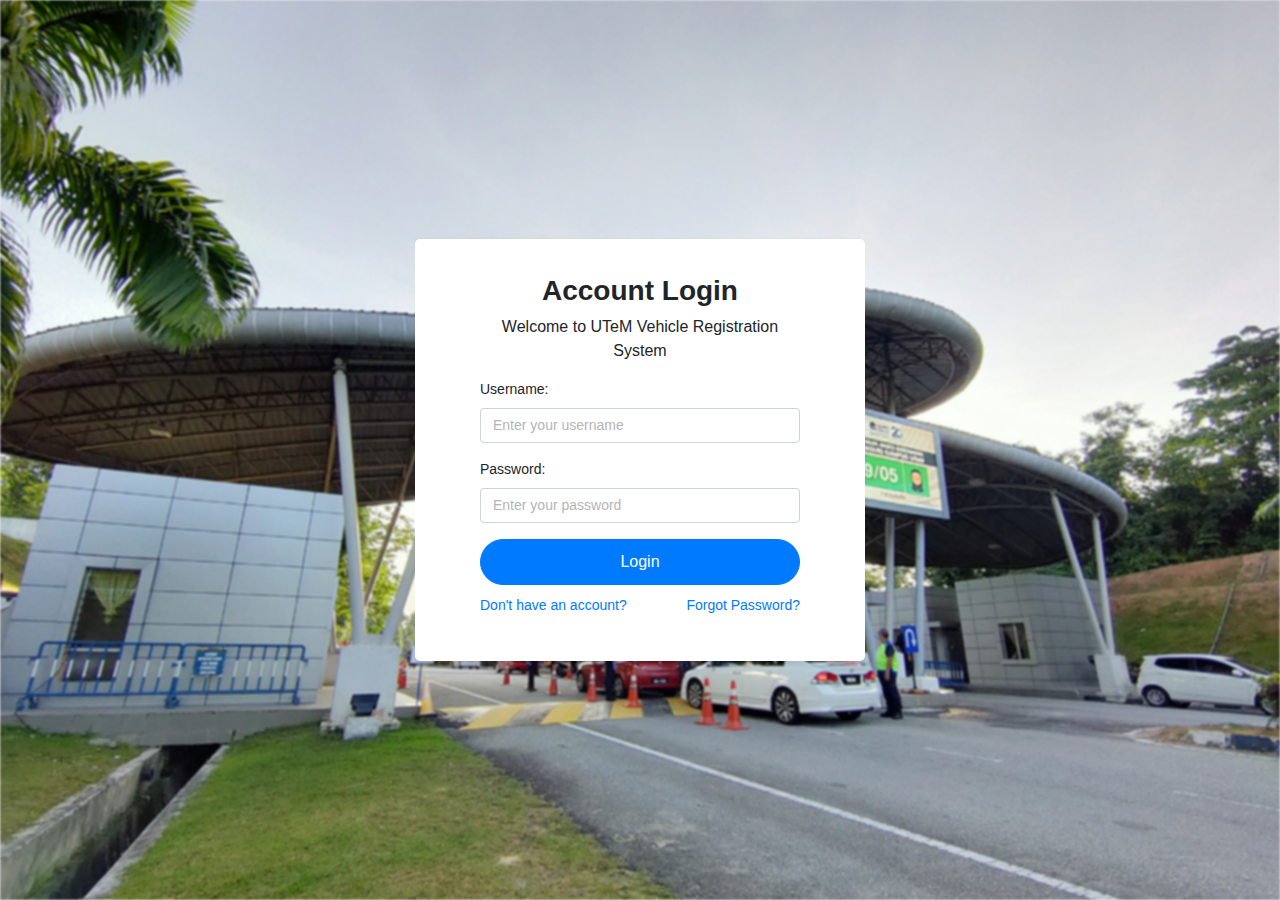
==== index.html @ ddfa2705 "new" ====
<!DOCTYPE html>
<html lang="en">

<head>
    <meta charset="UTF-8">
    <meta name="viewport" content="width=device-width, initial-scale=1.0">
    <link rel="stylesheet" href="https://cdn.jsdelivr.net/npm/bootstrap@4.0.0/dist/css/bootstrap.min.css"
        integrity="sha384-Gn5384xqQ1aoWXA+058RXPxPg6fy4IWvTNh0E263XmFcJlSAwiGgFAW/dAiS6JXm" crossorigin="anonymous">
    <title>Login Page</title>
    <link rel="stylesheet" href="styles.css">
    <script src="https://code.jquery.com/jquery-3.2.1.slim.min.js"
        integrity="sha384-KJ3o2DKtIkvYIK3UENzmM7KCkRr/rE9/Qpg6aAZGJwFDMVNA/GpGFF93hXpG5KkN"
        crossorigin="anonymous"></script>
    <script src="https://cdn.jsdelivr.net/npm/popper.js@1.12.9/dist/umd/popper.min.js"
        integrity="sha384-ApNbgh9B+Y1QKtv3Rn7W3mgPxhU9K/ScQsAP7hUibX39j7fakFPskvXusvfa0b4Q"
        crossorigin="anonymous"></script>
    <script src="https://cdn.jsdelivr.net/npm/bootstrap@4.0.0/dist/js/bootstrap.min.js"
        integrity="sha384-JZR6Spejh4U02d8jOt6vLEHfe/JQGiRRSQQxSfFWpi1MquVdAyjUar5+76PVCmYl"
        crossorigin="anonymous"></script>
</head>

<body>
    <!-- <div class="logo">
        <img src="./UTeM-Vector-Logo.png">
    </div> -->
    <div class="background-image"></div>
    <div class="custom-container">
        <div class="form-container">
            <div class="form-title">
                <h3>Account Login</h3>
                <p>Welcome to UTeM Vehicle Registration System</p>
            </div>

            
                <div class="form-group">
                    <label for="username">Username:</label>
                    <input class="form-control" type="text" id="username" name="username" placeholder="Enter your username" >
                </div>
                <div class="form-group">
                    <label for="password">Password:</label>
                    <input class="form-control" type="password" id="password" name="password" placeholder="Enter your password" >
                </div>
                <div class="btn-container">
                    <button  class="btn btn-primary btn-custom" onclick="window.location.href = './dashboard.html';"> Login</button>
                </div>
            
            <div class="link-container">
                <a href="./register.html">Don't have an account?</a>
                <a>Forgot Password?</a>
            </div>
        </div>
    </div>
</body>

</html>
---- styles.css ----
html,
body {
    height: 100%;
    background: #F5F4F7;
}

.background-image {
    width: 100%;
    height: 100%;
    background-image: url("./utem-entrance.jpg");
    background-size: cover;
    position: relative;
    filter: blur(1px);
}

.custom-container {
    display: flex;
    justify-content: center;
    align-items: center;
    font-family: Arial, sans-serif;
    /* background-color: #f2f2f2; */
    margin: 0;
    height: 100%;
    overflow: auto;
    position: absolute;
    top: 50%;
    left: 50%;
    transform: translate(-50%, -50%);
    /* background-image:url("./utem-entrance.jpg") */
}

.form-container {
    width: 450px;
    padding: 35px 65px 35px 65px;
    background-color: #ffffff;
    border-radius: 5px;
    box-shadow: 0 2px 5px rgba(0, 0, 0, 0.1);
}

.form-title {
    text-align: center;
}

.form-title h3 {
    font-weight: 600;
}

.module-form-title {
    font-size: 14px;
    font-weight: 500;
}

.btn-primary.btn-custom {
    width: 100%;
    border-radius: 30px;
    padding: 10px 0;
}

.link-container {
    font-size: 14px;
    display: flex;
    justify-content: space-between;
    margin: 10px 0;
    color: #007bff;
}

.link-container a {
    cursor: pointer;
}

.form-control::-webkit-input-placeholder {
    color: rgb(181, 181, 181);
    font-size: 14px;
}


/* Side navigation container */
.sidenav {
    height: 100%;
    width: 220px;
    position: fixed;
    z-index: 1;
    top: 0;
    left: 0;
    background-color: #05122E;
    overflow-x: hidden;
    transition: 0.5s;
    /* padding-top: 20px; */
    box-shadow: 4px 4px 4px 0px rgba(0, 0, 0, 0.15);
}

/* Logo container */
.logo {
    padding: 15px;
    text-align: center;
}

/* Logo styling */
.logo img {
    width: 100px;
}

/* Links in the side navigation */
.sidenav a {
    padding: 8px 8px 8px 14px;
    text-decoration: none;
    font-size: 14px;
    color: #fff;
    display: block;
    transition: 0.3s;
}

.sidenav ul {
    list-style: none;
    padding: 5px 18px 5px 18px;
}

.sidenav li {
    display: flex;
    align-items: center;
    color: #fff;
}

.menu-item.active {
    background: #1d2f54;
}

li.menu-item {
    padding: 0 8px;
    border-radius: 4px;
    margin-bottom: 12px;
}

/* Links hover effect */
.sidenav a:hover {
    color: #bdbdbd;
}

/* Close button */
.closebtn {
    position: absolute;
    top: 0;
    right: 25px;
    font-size: 36px;
    margin-left: 50px;
}

/* Open button */
.openbtn {
    display: none;
    /* Hide the open button by default */
    border: none;
    background: none;
    cursor: pointer;
}

/* Container that holds the page content */
#main {
    transition: margin-left 0.5s;
    padding: 20px;
    margin-left: 220px;
    /* Adjust the left margin to accommodate the side navigation */
}

.content-box {
    border-radius: 5px;
    background: #FFF;
    box-shadow: 0px 4px 20px 0px rgba(0, 0, 0, 0.25);
    padding: 24px;
}

.form-group {
    font-size: 14px;
}

.form-control {
    font-size: 14px;
}

select.form-control:not([size]):not([multiple]) {
    height: calc(32px + 2px);
}

.header {
    display: flex;
    justify-content: space-between;
    padding: 8px 24px;
    background: #FFF;
    box-shadow: 0px 4px 4px 0px rgba(0, 0, 0, 0.25);
    margin-left: 220px;
    transition: margin-left 0.5s;
}

.header-title {
    display: flex;
    align-items: center;
}

.header h5,
h4,
h6 {
    margin: 0;
}

.header-function {
    display: flex;
    align-items: center;
}

.header-function i {
    margin: 0 8px;
    font-size: 18px;
    cursor: pointer;
}

.sub-header {
    display: flex;
    justify-content: space-between;
    align-items: center;
    margin-bottom: 16px;
}

.sub-header p {
    margin: 0;
    font-weight: 600;
}

.logout-btn {
    font-size: 14px;
    font-weight: 500;
    cursor: pointer;
    padding: 2px 8px;
}

.logout-btn:hover {
    /* background-color: #efefef; */
    color: #7e7e7e;
    border-radius: 4px;
    transition: ease-in-out .5s;
}

.statistic-box {
    display: flex;
    border-radius: 6px;
    background: #FFF;
    box-shadow: 0px 4px 4px 0px rgba(0, 0, 0, 0.25);
    padding: 12px;
    margin-bottom: 24px;
}

.stat-icon {
    width: 50px;
    border-radius: 4px;
    margin-right: 12px;
    display: flex;
    justify-content: center;
    align-items: center;
    color: #fff;
    font-size: 24px;
}

.stat-icon.total {
    background: linear-gradient(180deg, rgba(75, 126, 217, 0.71) 0%, #194799 100%);
}

.stat-icon.staff {
    background: linear-gradient(180deg, #A9D5BE 0%, #60B286 100%);
}

.stat-icon.student {
    background: linear-gradient(180deg, #FFEDA3 0%, #E3B600 100%);
}

.stat-icon.visitor {
    background: linear-gradient(180deg, rgba(75, 186, 217, 0.71) 0%, #198699 100%);
}


.stat-title p {
    margin: 0;
}

.stat-title {
    font-size: 14px;
}

.stat-result {
    font-size: 20px;
    font-weight: 700;
}

.button-section {
    display: flex;
    justify-content: end;
}

@media (max-width: 480px) {
    .custom-container {
        padding: 20px;
    }

    .form-container {
        padding: 30px;
        width: 380px;
    }

    .sidenav{
        width: 0;
    }
    #main{
        margin-left: 0;
    }
    .header{
        margin-left:0
    }
    .openbtn{
        display: block;
    }

}
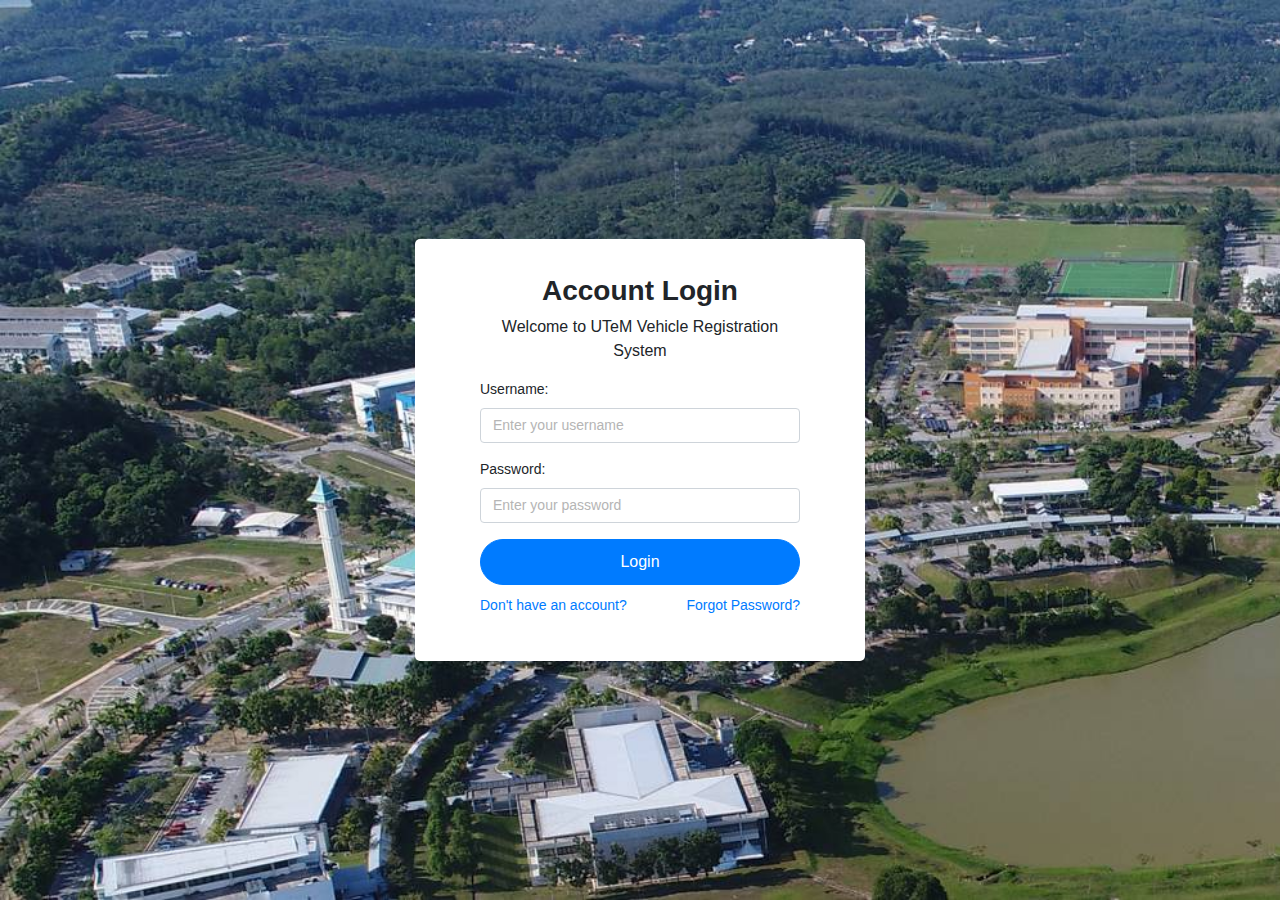
==== commit 47401d1a: "update comment" ====
--- a/index.html
+++ b/index.html
@@ -31,22 +31,51 @@
                 <p>Welcome to UTeM Vehicle Registration System</p>
             </div>
 
-            
-                <div class="form-group">
-                    <label for="username">Username:</label>
-                    <input class="form-control" type="text" id="username" name="username" placeholder="Enter your username" >
-                </div>
-                <div class="form-group">
-                    <label for="password">Password:</label>
-                    <input class="form-control" type="password" id="password" name="password" placeholder="Enter your password" >
-                </div>
-                <div class="btn-container">
-                    <button  class="btn btn-primary btn-custom" onclick="window.location.href = './dashboard.html';"> Login</button>
-                </div>
-            
+
+            <div class="form-group">
+                <label for="username">Username:</label>
+                <input class="form-control" type="text" id="username" name="username" placeholder="Enter your username">
+            </div>
+            <div class="form-group">
+                <label for="password">Password:</label>
+                <input class="form-control" type="password" id="password" name="password"
+                    placeholder="Enter your password">
+            </div>
+            <div class="btn-container">
+                <button class="btn btn-primary btn-custom" onclick="window.location.href = './dashboard.html';">
+                    Login</button>
+            </div>
+
             <div class="link-container">
                 <a href="./register.html">Don't have an account?</a>
-                <a>Forgot Password?</a>
+                <a data-toggle="modal" data-target="#forgot-password">Forgot Password?</a>
+            </div>
+        </div>
+    </div>
+
+    <div class="modal fade" id="forgot-password" tabindex="-1" role="dialog" aria-hidden="true">
+        <div class="modal-dialog modal-dialog-centered" role="document">
+            <div class="modal-content">
+                <div class="modal-header">
+                    <!-- <h5 class="modal-title" id="exampleModalCenterTitle">Forgot Password</h5> -->
+                    <button type="button" class="close" data-dismiss="modal" aria-label="Close">
+                        <span aria-hidden="true">&times;</span>
+                    </button>
+                </div>
+                <div class="modal-body">
+                    <div class="modal-title">
+                        <h4>Forgot Password</h4>
+                        <p>Enter your email and we'll send you a new password to reset.</p>
+                    </div>
+                    
+                    <div class="form-group">
+                        <label for="exampleFormControlInput1">Email</label>
+                        <input type="email" class="form-control">
+                    </div>
+                </div>
+                <div class="modal-footer">
+                    <button type="button" class="btn btn-primary">Submit</button>
+                </div>
             </div>
         </div>
     </div>
--- a/styles.css
+++ b/styles.css
@@ -7,10 +7,10 @@
 .background-image {
     width: 100%;
     height: 100%;
-    background-image: url("./utem-entrance.jpg");
+    background-image: url("./mainPicUTeM.jpg");
     background-size: cover;
     position: relative;
-    filter: blur(1px);
+    filter: blur(0.5px);
 }
 
 .custom-container {
@@ -259,20 +259,32 @@
     font-size: 24px;
 }
 
-.stat-icon.total {
+.stat-icon.blue {
     background: linear-gradient(180deg, rgba(75, 126, 217, 0.71) 0%, #194799 100%);
 }
 
-.stat-icon.staff {
+.stat-icon.green {
     background: linear-gradient(180deg, #A9D5BE 0%, #60B286 100%);
 }
 
-.stat-icon.student {
+.stat-icon.yellow {
     background: linear-gradient(180deg, #FFEDA3 0%, #E3B600 100%);
 }
 
-.stat-icon.visitor {
+.stat-icon.turqoise {
     background: linear-gradient(180deg, rgba(75, 186, 217, 0.71) 0%, #198699 100%);
+}
+
+.stat-icon.purple {
+    background: linear-gradient(180deg, rgba(160, 75, 217, 0.71) 0%, #6a1999 100%);
+}
+
+.stat-icon.red {
+    background: linear-gradient(180deg, rgba(217, 75, 75, 0.71) 0%, #991919 100%);
+}
+
+.stat-icon.orange {
+    background: linear-gradient(180deg, rgba(217, 177, 75, 0.71) 0%, #997019 100%);
 }
 
 
